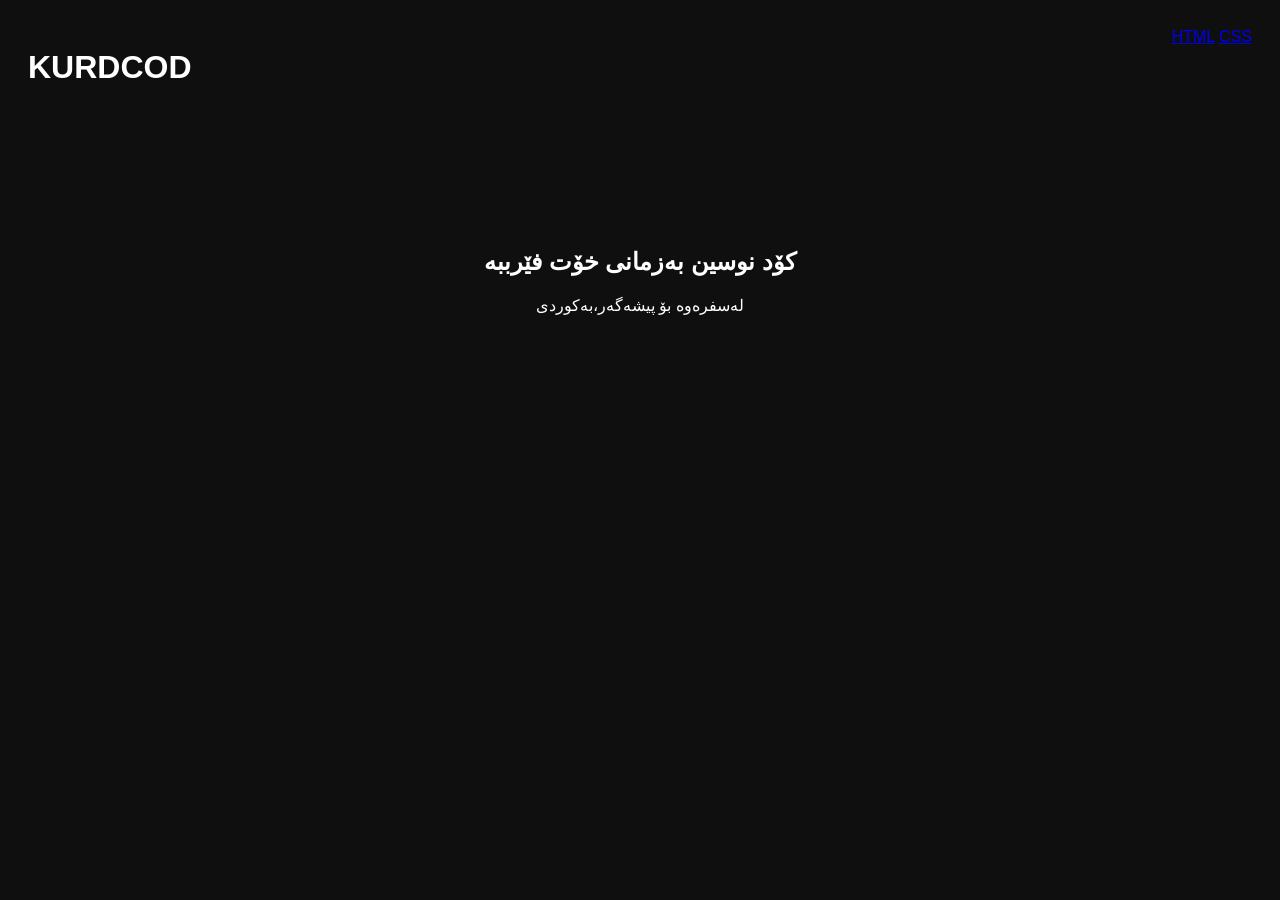
==== KURD.html @ e4f18dff "Add files via upload" ====
<!DOCTYPE html>
<html lang="en">
<head>
    <meta charset="UTF-8">
    <meta name="viewport" content="width=device-width, initial-scale=1.0">
    <title>kurdcod</title>
    <link rel="stylesheet" href="style.css">
</head>
<body>
    <header>
    <h1>KURDCOD</h1>
    <nav>
        <a href="courses/html.html">HTML</a>
        <a href="courses/css.html">CSS</a>
    </nav>
    </header>
    <section class="hero">
        <h2>کۆد نوسین بەزمانی خۆت فێرببە</h2>
        <p>لەسفرەوە بۆ پیشەگەر،بەکوردی</p>
    </section>
</body>
</html>
---- style.css ----
body{
    font-family:sans-serif;
    background: #0f0f0f;
    color: white;
}
header{
    display: flex;
    justify-content: space-between;
    padding: 20px;
}
.hero{
    text-align: center;
    padding: 100px 20px;
}
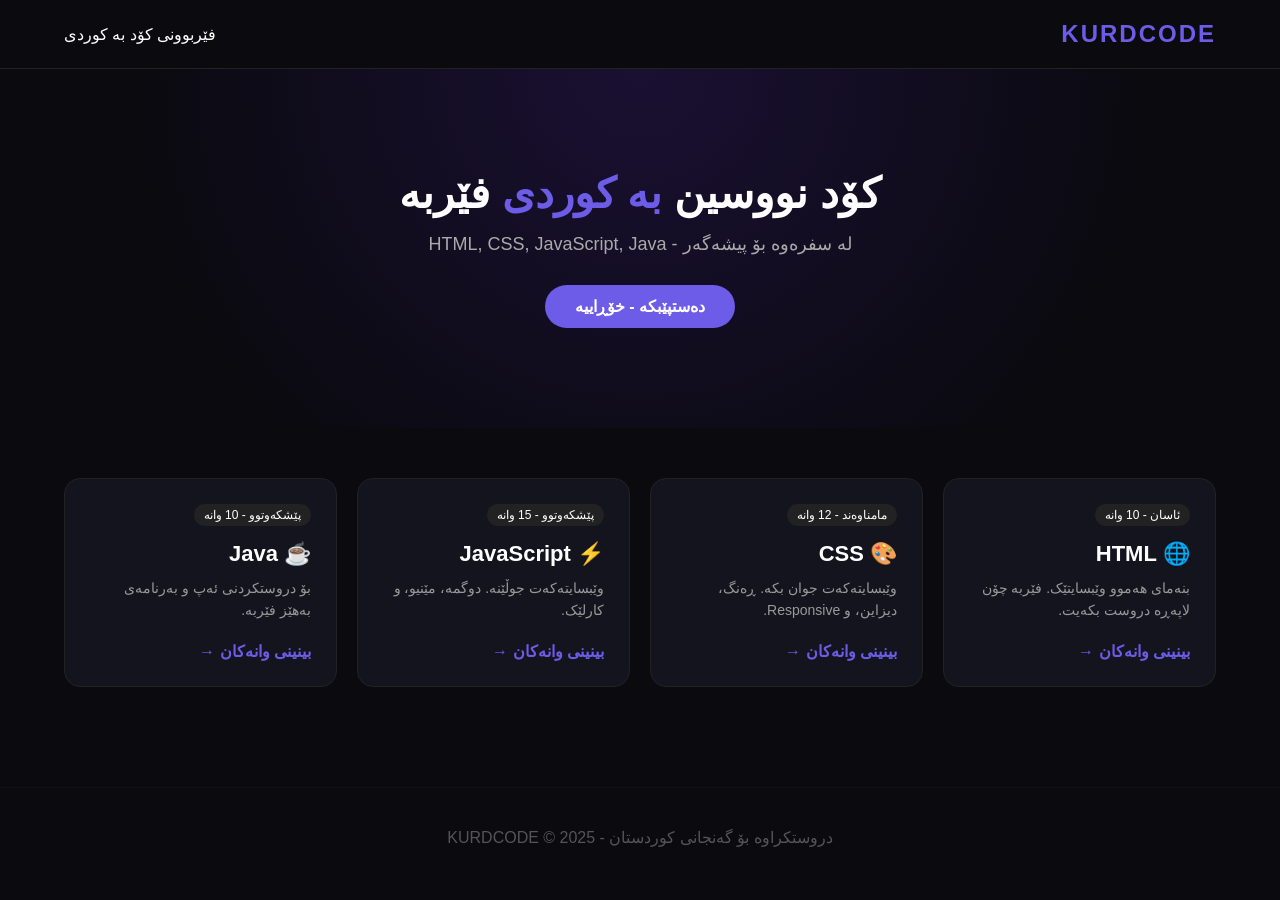
==== commit 6edd1290: "Update KURD.html kurdcod" ====
--- a/KURD.html
+++ b/KURD.html
@@ -1,22 +1,68 @@
 <!DOCTYPE html>
-<html lang="en">
+<html lang="ku" dir="rtl">
 <head>
-    <meta charset="UTF-8">
-    <meta name="viewport" content="width=device-width, initial-scale=1.0">
-    <title>kurdcod</title>
-    <link rel="stylesheet" href="style.css">
+<meta charset="UTF-8">
+<meta name="viewport" content="width=device-width, initial-scale=1.0">
+<title>KURDCODE - فێربوونی کۆد بە کوردی</title>
+<style>
+*{margin:0;padding:0;box-sizing:border-box}
+body{font-family:sans-serif;background:#0a0a0f;color:white}
+header{padding:20px 5%;display:flex;justify-content:space-between;align-items:center;border-bottom:1px solid #222}
+.logo{font-weight:900;font-size:24px;letter-spacing:2px;color:#6C5CE7}
+.hero{text-align:center;padding:100px 20px;background: radial-gradient(circle at top, #1a1033 0%, #0a0a0f 70%)}
+.hero h1{font-size:42px;margin-bottom:15px}
+.hero span{color:#6C5CE7}
+.hero p{color:#aaa;font-size:18px;margin-bottom:30px}
+.btn{background:#6C5CE7;color:white;padding:12px 30px;border-radius:30px;text-decoration:none;display:inline-block;font-weight:bold}
+.courses{display:grid;grid-template-columns:repeat(auto-fit,minmax(250px,1fr));gap:20px;padding:50px 5%}
+.card{background:#14141f;border:1px solid #222;border-radius:16px;padding:25px;transition:.3s}
+.card:hover{transform:translateY(-5px);border-color:#6C5CE7}
+.card h3{font-size:22px;margin-bottom:10px}
+.card p{color:#999;font-size:14px;margin-bottom:20px;line-height:1.6}
+.tag{display:inline-block;background:#222;padding:4px 10px;border-radius:20px;font-size:12px;margin-bottom:15px}
+.card a{color:#6C5CE7;text-decoration:none;font-weight:bold}
+footer{text-align:center;padding:40px;color:#555;border-top:1px solid #111;margin-top:50px}
+</style>
 </head>
 <body>
-    <header>
-    <h1>KURDCOD</h1>
-    <nav>
-        <a href="courses/html.html">HTML</a>
-        <a href="courses/css.html">CSS</a>
-    </nav>
-    </header>
-    <section class="hero">
-        <h2>کۆد نوسین بەزمانی خۆت فێرببە</h2>
-        <p>لەسفرەوە بۆ پیشەگەر،بەکوردی</p>
-    </section>
+<header>
+<div class="logo">KURDCODE</div>
+<div>فێربوونی کۆد بە کوردی</div>
+</header>
+
+<section class="hero">
+<h1>کۆد نووسین <span>بە کوردی</span> فێربە</h1>
+<p>لە سفرەوە بۆ پیشەگەر - HTML, CSS, JavaScript, Java</p>
+<a href="#courses" class="btn">دەستپێبکە - خۆڕاییە</a>
+</section>
+
+<section class="courses" id="courses">
+<div class="card">
+<div class="tag">ئاسان - 10 وانە</div>
+<h3>🌐 HTML</h3>
+<p>بنەمای هەموو وێبسایتێک. فێربە چۆن لاپەڕە دروست بکەیت.</p>
+<a href="#">بینینی وانەکان →</a>
+</div>
+<div class="card">
+<div class="tag">مامناوەند - 12 وانە</div>
+<h3>🎨 CSS</h3>
+<p>وێبسایتەکەت جوان بکە. ڕەنگ، دیزاین، و Responsive.</p>
+<a href="#">بینینی وانەکان →</a>
+</div>
+<div class="card">
+<div class="tag">پێشکەوتوو - 15 وانە</div>
+<h3>⚡️ JavaScript</h3>
+<p>وێبسایتەکەت جوڵێنە. دوگمە، مێنیو، و کارلێک.</p>
+<a href="#">بینینی وانەکان →</a>
+</div>
+<div class="card">
+<div class="tag">پێشکەوتوو - 10 وانە</div>
+<h3>☕️ Java</h3>
+<p>بۆ دروستکردنی ئەپ و بەرنامەی بەهێز فێربە.</p>
+<a href="#">بینینی وانەکان →</a>
+</div>
+</section>
+
+<footer>دروستکراوە بۆ گەنجانی کوردستان - 2025 © KURDCODE</footer>
 </body>
-</html>+</html>
